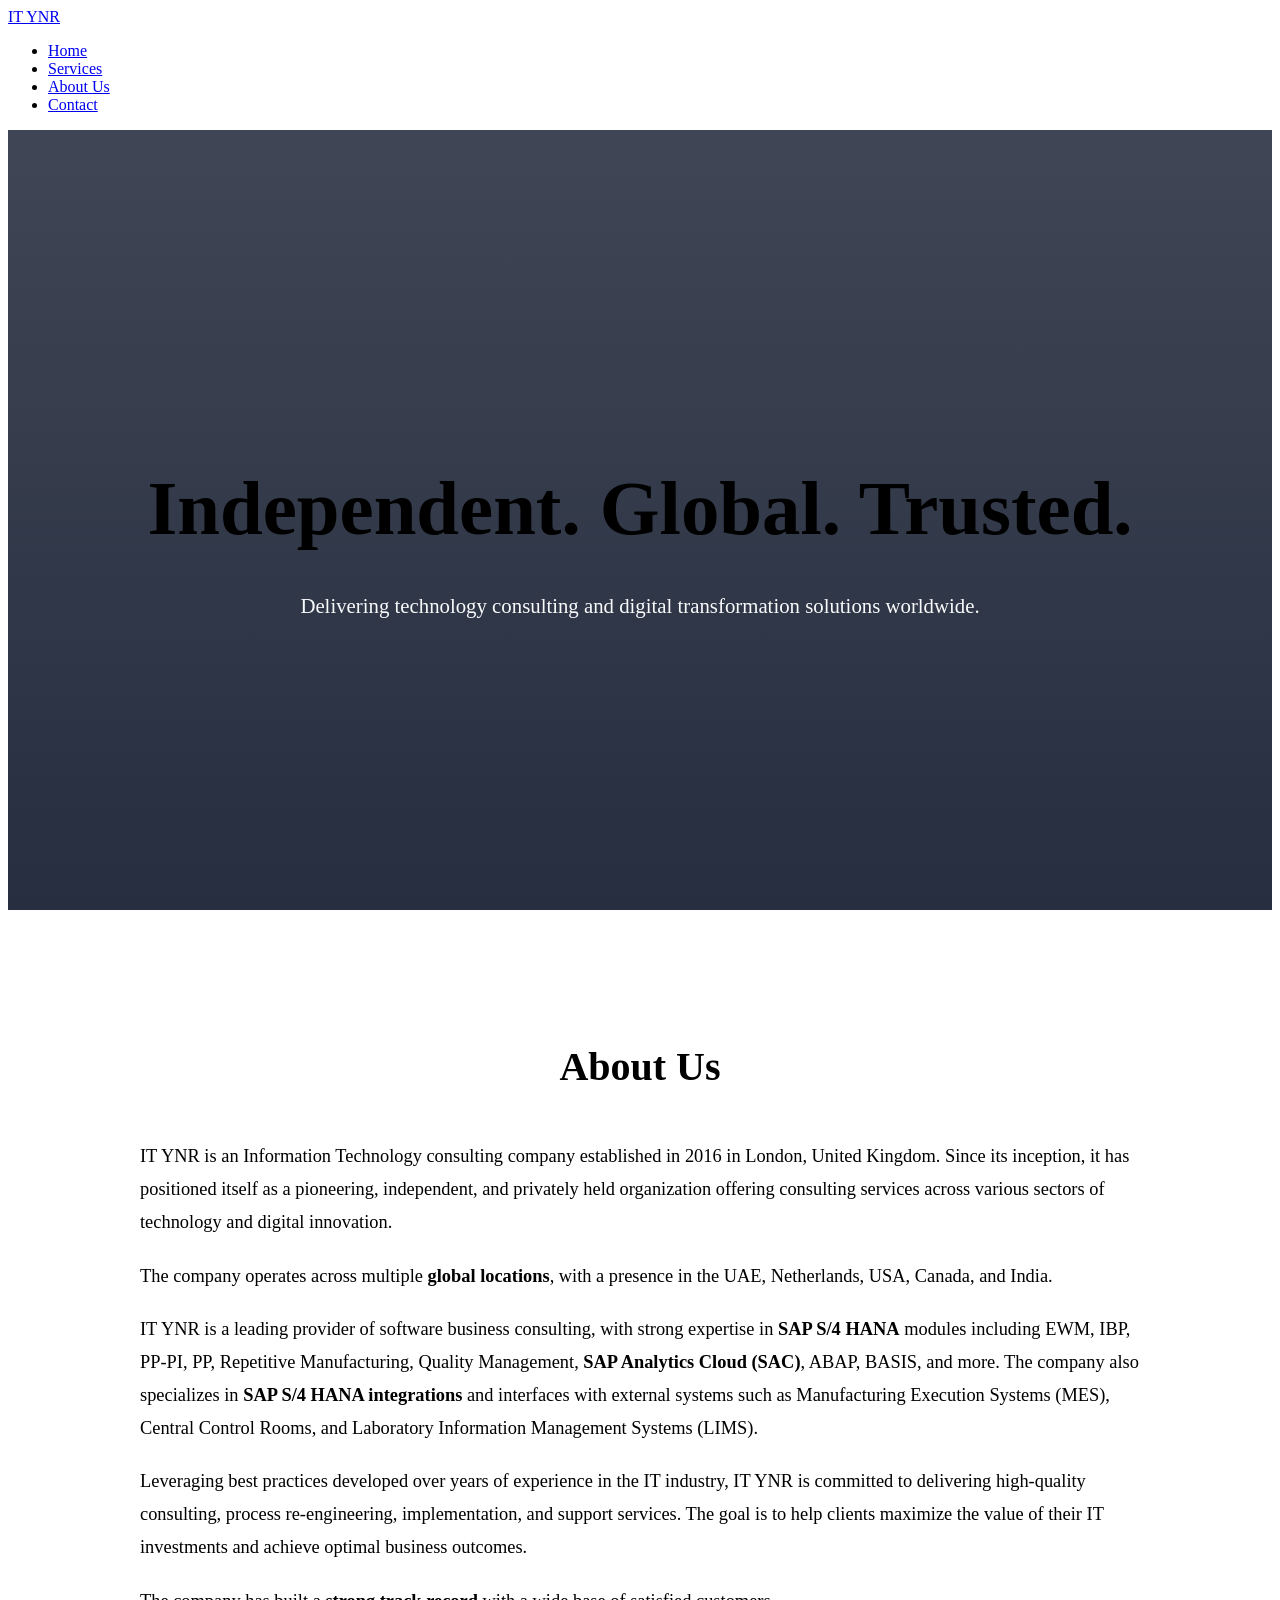
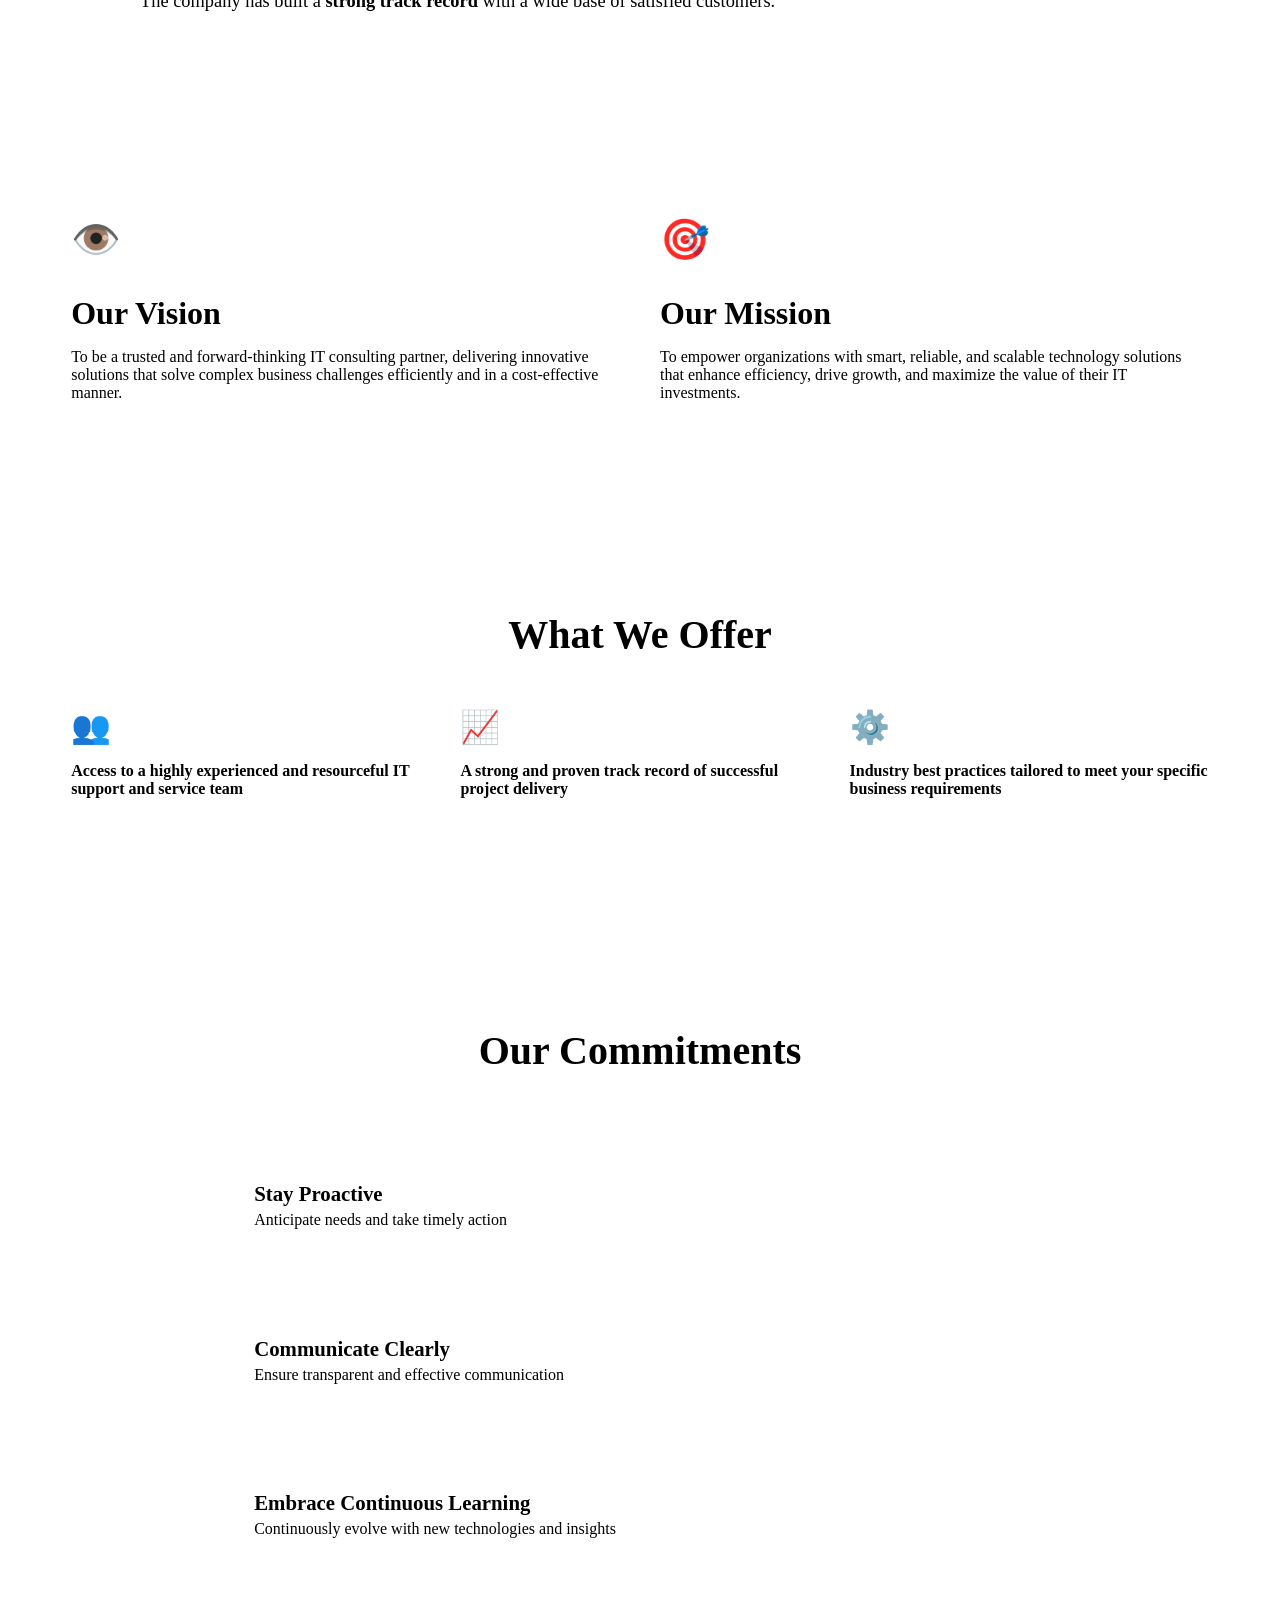
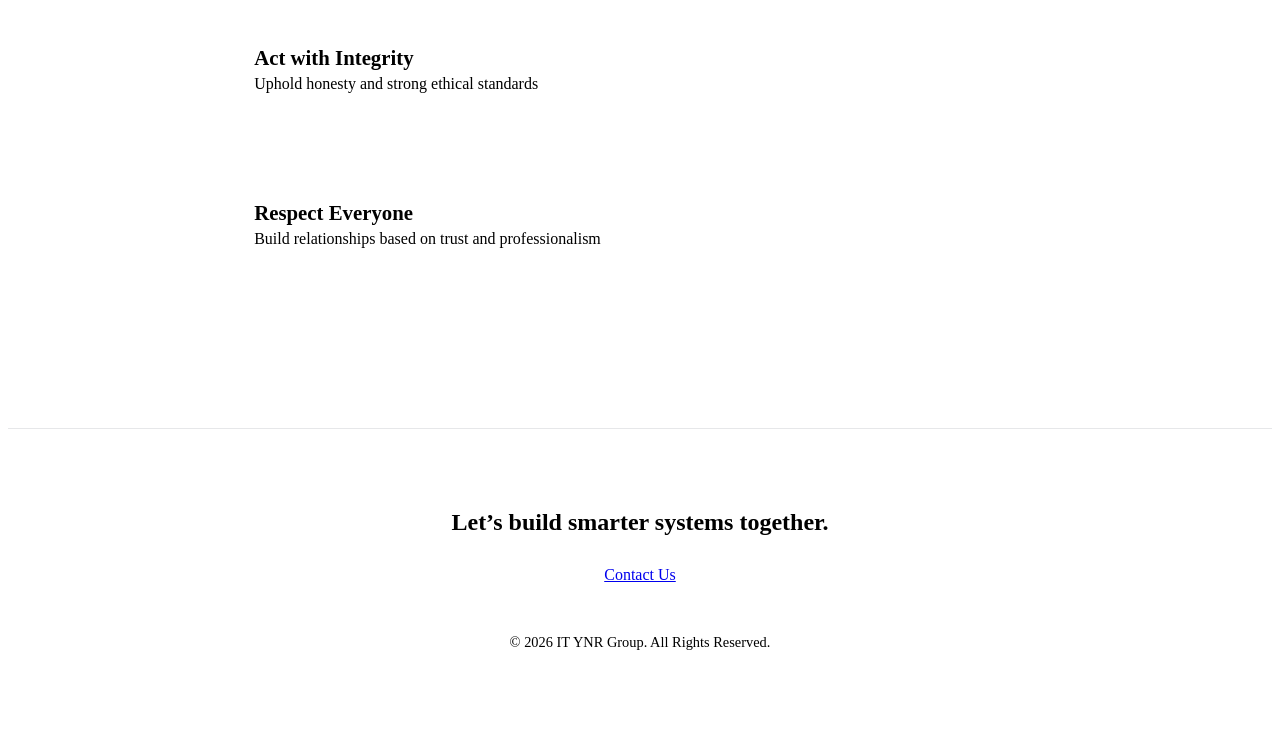
==== about.html @ ce22a2e9 "Add files via upload" ====
<!DOCTYPE html>
<html lang="en">
<head>
    <meta charset="UTF-8">
    <meta name="viewport" content="width=device-width, initial-scale=1.0">
    <title>About Us | IT YNR</title>
    <link rel="stylesheet" href="styles.css">
</head>
<body>

    <div class="ambient-bg">
        <div class="orb orb-1"></div>
        <div class="orb orb-2"></div>
    </div>

    <header class="main-nav">
        <div class="logo"><a href="index.html">IT YNR</a></div>
        <nav>
            <ul class="nav-links">
                <li><a href="index.html">Home</a></li>
                <li><a href="services.html">Services</a></li>
                <li><a href="about.html" class="active">About Us</a></li>
                <li><a href="contact.html">Contact</a></li>
            </ul>
        </nav>
    </header>

    <section class="hero" style="background: linear-gradient(rgba(15, 23, 42, 0.8), rgba(15, 23, 42, 0.9)), url('placeholder-hero.jpg') center/cover; min-height: 60vh; display: flex; flex-direction: column; justify-content: center; align-items: center; text-align: center; padding: 120px 5%;">
        <h1 class="reveal text-gradient" style="font-size: clamp(3rem, 6vw, 5rem); font-weight: 800; margin-bottom: 20px;">
            Independent. Global. Trusted.
        </h1>
        <p class="reveal" style="font-size: 1.3rem; color: #F8FAFC; max-width: 800px;">
            Delivering technology consulting and digital transformation solutions worldwide.
        </p>
    </section>

    <section style="padding: 100px 5%; max-width: 1000px; margin: 0 auto;">
        <div class="reveal" style="text-align: center; margin-bottom: 50px;">
            <h2 style="font-size: 2.5rem; color: var(--navy);">About Us</h2>
        </div>
        
        <div class="glass-card reveal" style="font-size: 1.15rem; color: var(--text-muted); line-height: 1.8;">
            <p style="margin-bottom: 20px;">IT YNR is an Information Technology consulting company established in 2016 in London, United Kingdom. Since its inception, it has positioned itself as a pioneering, independent, and privately held organization offering consulting services across various sectors of technology and digital innovation.</p>
            
            <p style="margin-bottom: 20px;">The company operates across multiple <strong style="color: var(--blue);">global locations</strong>, with a presence in the UAE, Netherlands, USA, Canada, and India.</p>
            
            <p style="margin-bottom: 20px;">IT YNR is a leading provider of software business consulting, with strong expertise in <strong style="color: var(--navy);">SAP S/4 HANA</strong> modules including EWM, IBP, PP-PI, PP, Repetitive Manufacturing, Quality Management, <strong style="color: var(--navy);">SAP Analytics Cloud (SAC)</strong>, ABAP, BASIS, and more. The company also specializes in <strong style="color: var(--navy);">SAP S/4 HANA integrations</strong> and interfaces with external systems such as Manufacturing Execution Systems (MES), Central Control Rooms, and Laboratory Information Management Systems (LIMS).</p>
            
            <p style="margin-bottom: 20px;">Leveraging best practices developed over years of experience in the IT industry, IT YNR is committed to delivering high-quality consulting, process re-engineering, implementation, and support services. The goal is to help clients maximize the value of their IT investments and achieve optimal business outcomes.</p>
            
            <p>The company has built a <strong style="color: var(--blue);">strong track record</strong> with a wide base of satisfied customers.</p>
        </div>
    </section>

    <section style="padding: 80px 5%; max-width: 1200px; margin: 0 auto;">
        <div style="display: grid; grid-template-columns: repeat(auto-fit, minmax(350px, 1fr)); gap: 40px;">
            
            <div class="glass-card reveal">
                <span style="font-size: 2.5rem; margin-bottom: 20px; display: block;">👁️</span>
                <h3 class="text-gradient" style="font-size: 2rem; margin-bottom: 15px;">Our Vision</h3>
                <p style="color: var(--text-muted);">To be a trusted and forward-thinking IT consulting partner, delivering innovative solutions that solve complex business challenges efficiently and in a cost-effective manner.</p>
            </div>

            <div class="glass-card reveal" style="transition-delay: 0.2s;">
                <span style="font-size: 2.5rem; margin-bottom: 20px; display: block;">🎯</span>
                <h3 class="text-gradient" style="font-size: 2rem; margin-bottom: 15px;">Our Mission</h3>
                <p style="color: var(--text-muted);">To empower organizations with smart, reliable, and scalable technology solutions that enhance efficiency, drive growth, and maximize the value of their IT investments.</p>
            </div>

        </div>
    </section>

    <section style="padding: 80px 5%; max-width: 1400px; margin: 0 auto;">
        <div class="reveal" style="text-align: center; margin-bottom: 50px;">
            <h2 style="font-size: 2.5rem; color: var(--navy);">What We Offer</h2>
        </div>
        
        <div style="display: grid; grid-template-columns: repeat(auto-fit, minmax(300px, 1fr)); gap: 30px;">
            <div class="glass-card reveal">
                <span style="font-size: 2rem; margin-bottom: 15px; display: block;">👥</span>
                <p style="color: var(--text-main); font-weight: 600;">Access to a highly experienced and resourceful IT support and service team</p>
            </div>
            
            <div class="glass-card reveal" style="transition-delay: 0.1s;">
                <span style="font-size: 2rem; margin-bottom: 15px; display: block;">📈</span>
                <p style="color: var(--text-main); font-weight: 600;">A strong and proven track record of successful project delivery</p>
            </div>
            
            <div class="glass-card reveal" style="transition-delay: 0.2s;">
                <span style="font-size: 2rem; margin-bottom: 15px; display: block;">⚙️</span>
                <p style="color: var(--text-main); font-weight: 600;">Industry best practices tailored to meet your specific business requirements</p>
            </div>
        </div>
    </section>

    <section style="padding: 100px 5%; max-width: 1000px; margin: 0 auto;">
        <div class="reveal" style="text-align: center; margin-bottom: 50px;">
            <h2 style="font-size: 2.5rem; color: var(--navy);">Our Commitments</h2>
        </div>
        
        <div style="display: flex; flex-direction: column; gap: 20px;">
            
            <div class="glass-card reveal" style="display: flex; gap: 25px; align-items: center; padding: 30px;">
                <div style="background: var(--gradient-brand); color: white; padding: 12px 20px; border-radius: 12px; font-weight: 800; font-size: 1.2rem;">01</div>
                <div>
                    <h4 style="color: var(--navy); font-size: 1.3rem; margin-bottom: 5px;">Stay Proactive</h4>
                    <p style="color: var(--text-muted); margin: 0;">Anticipate needs and take timely action</p>
                </div>
            </div>

            <div class="glass-card reveal" style="display: flex; gap: 25px; align-items: center; padding: 30px;">
                <div style="background: var(--gradient-brand); color: white; padding: 12px 20px; border-radius: 12px; font-weight: 800; font-size: 1.2rem;">02</div>
                <div>
                    <h4 style="color: var(--navy); font-size: 1.3rem; margin-bottom: 5px;">Communicate Clearly</h4>
                    <p style="color: var(--text-muted); margin: 0;">Ensure transparent and effective communication</p>
                </div>
            </div>

            <div class="glass-card reveal" style="display: flex; gap: 25px; align-items: center; padding: 30px;">
                <div style="background: var(--gradient-brand); color: white; padding: 12px 20px; border-radius: 12px; font-weight: 800; font-size: 1.2rem;">03</div>
                <div>
                    <h4 style="color: var(--navy); font-size: 1.3rem; margin-bottom: 5px;">Embrace Continuous Learning</h4>
                    <p style="color: var(--text-muted); margin: 0;">Continuously evolve with new technologies and insights</p>
                </div>
            </div>

            <div class="glass-card reveal" style="display: flex; gap: 25px; align-items: center; padding: 30px;">
                <div style="background: var(--gradient-brand); color: white; padding: 12px 20px; border-radius: 12px; font-weight: 800; font-size: 1.2rem;">04</div>
                <div>
                    <h4 style="color: var(--navy); font-size: 1.3rem; margin-bottom: 5px;">Act with Integrity</h4>
                    <p style="color: var(--text-muted); margin: 0;">Uphold honesty and strong ethical standards</p>
                </div>
            </div>

            <div class="glass-card reveal" style="display: flex; gap: 25px; align-items: center; padding: 30px;">
                <div style="background: var(--gradient-brand); color: white; padding: 12px 20px; border-radius: 12px; font-weight: 800; font-size: 1.2rem;">05</div>
                <div>
                    <h4 style="color: var(--navy); font-size: 1.3rem; margin-bottom: 5px;">Respect Everyone</h4>
                    <p style="color: var(--text-muted); margin: 0;">Build relationships based on trust and professionalism</p>
                </div>
            </div>

        </div>
    </section>

    <footer style="text-align: center; padding: 60px 20px; margin-top: 50px; border-top: 1px solid rgba(15, 23, 42, 0.1);">
        <h2 style="color: var(--navy); margin-bottom: 30px;">Let’s build smarter systems together.</h2>
        <a href="contact.html" class="btn-premium">Contact Us</a>
        <p style="color: var(--text-muted); font-size: 0.9rem; margin-top: 50px;">&copy; 2026 IT YNR Group. All Rights Reserved.</p>
    </footer>

    <script src="script.js"></script>

</body>
</html>
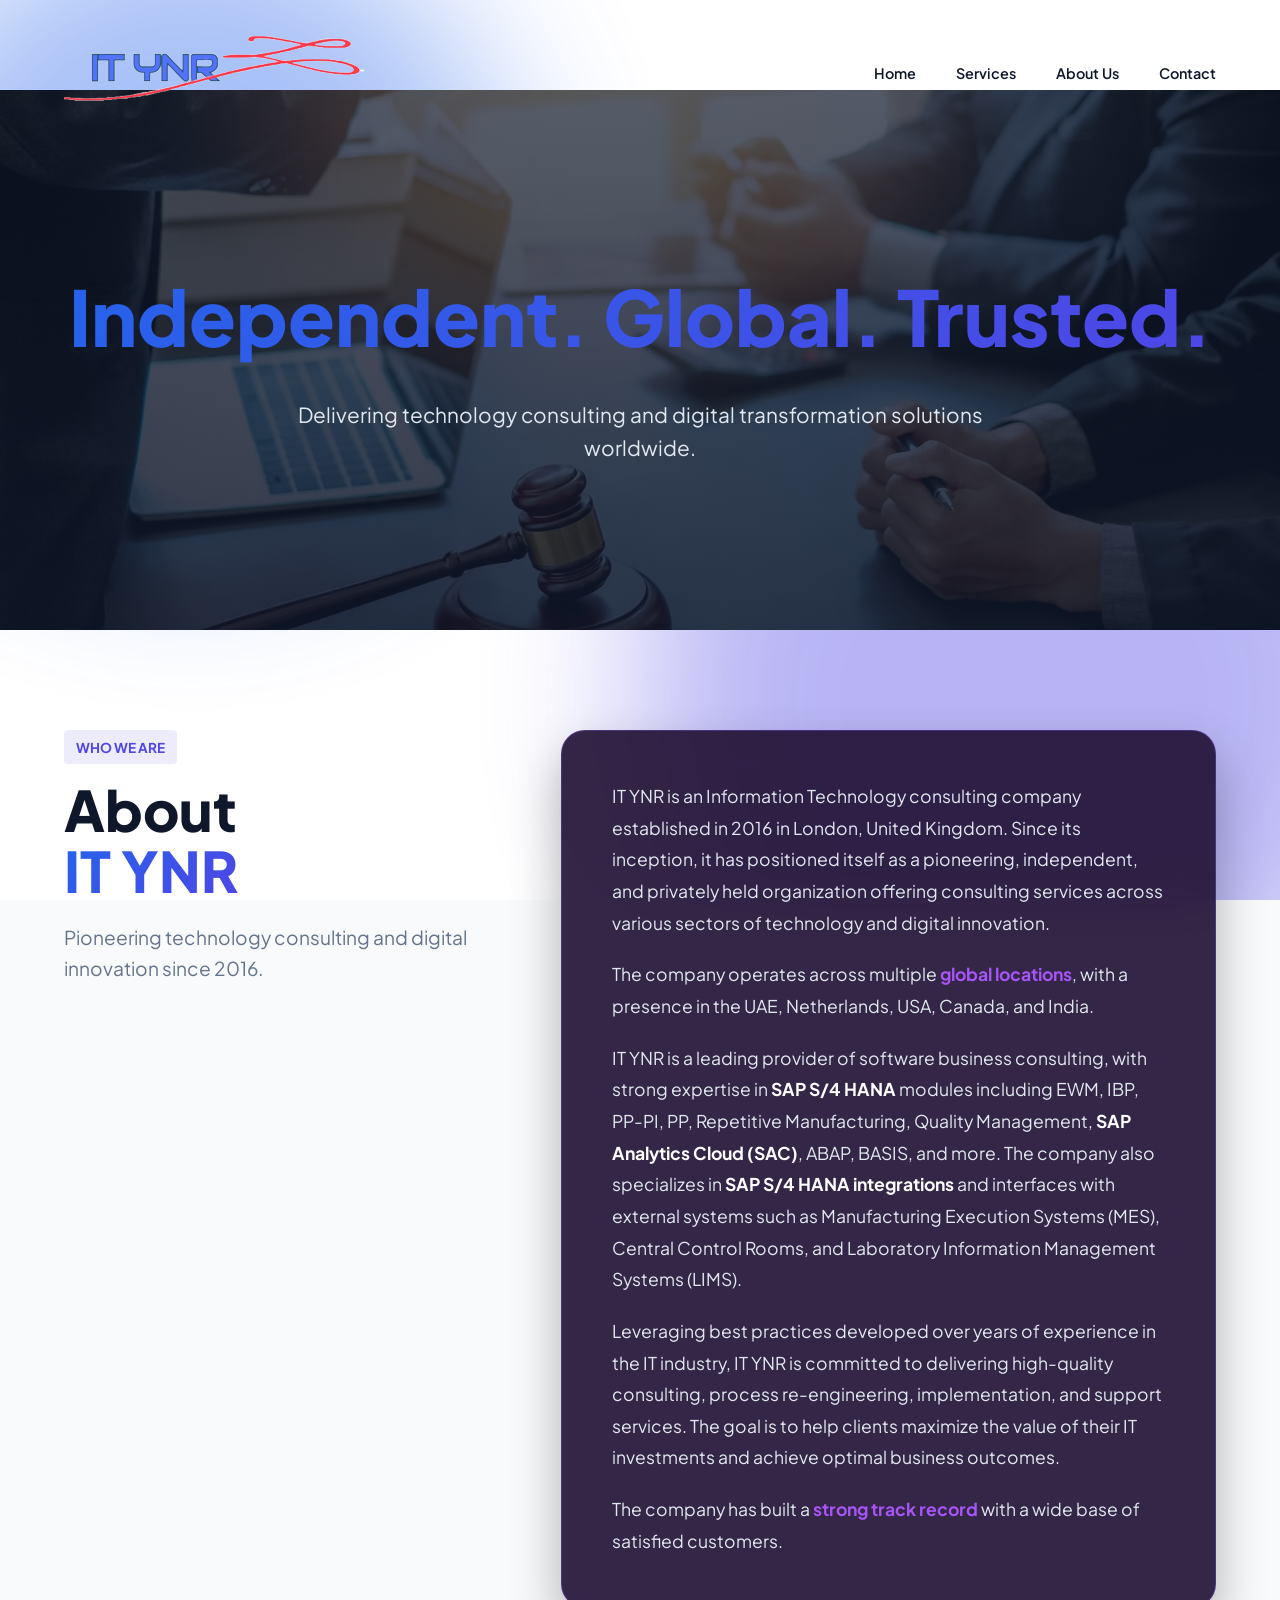
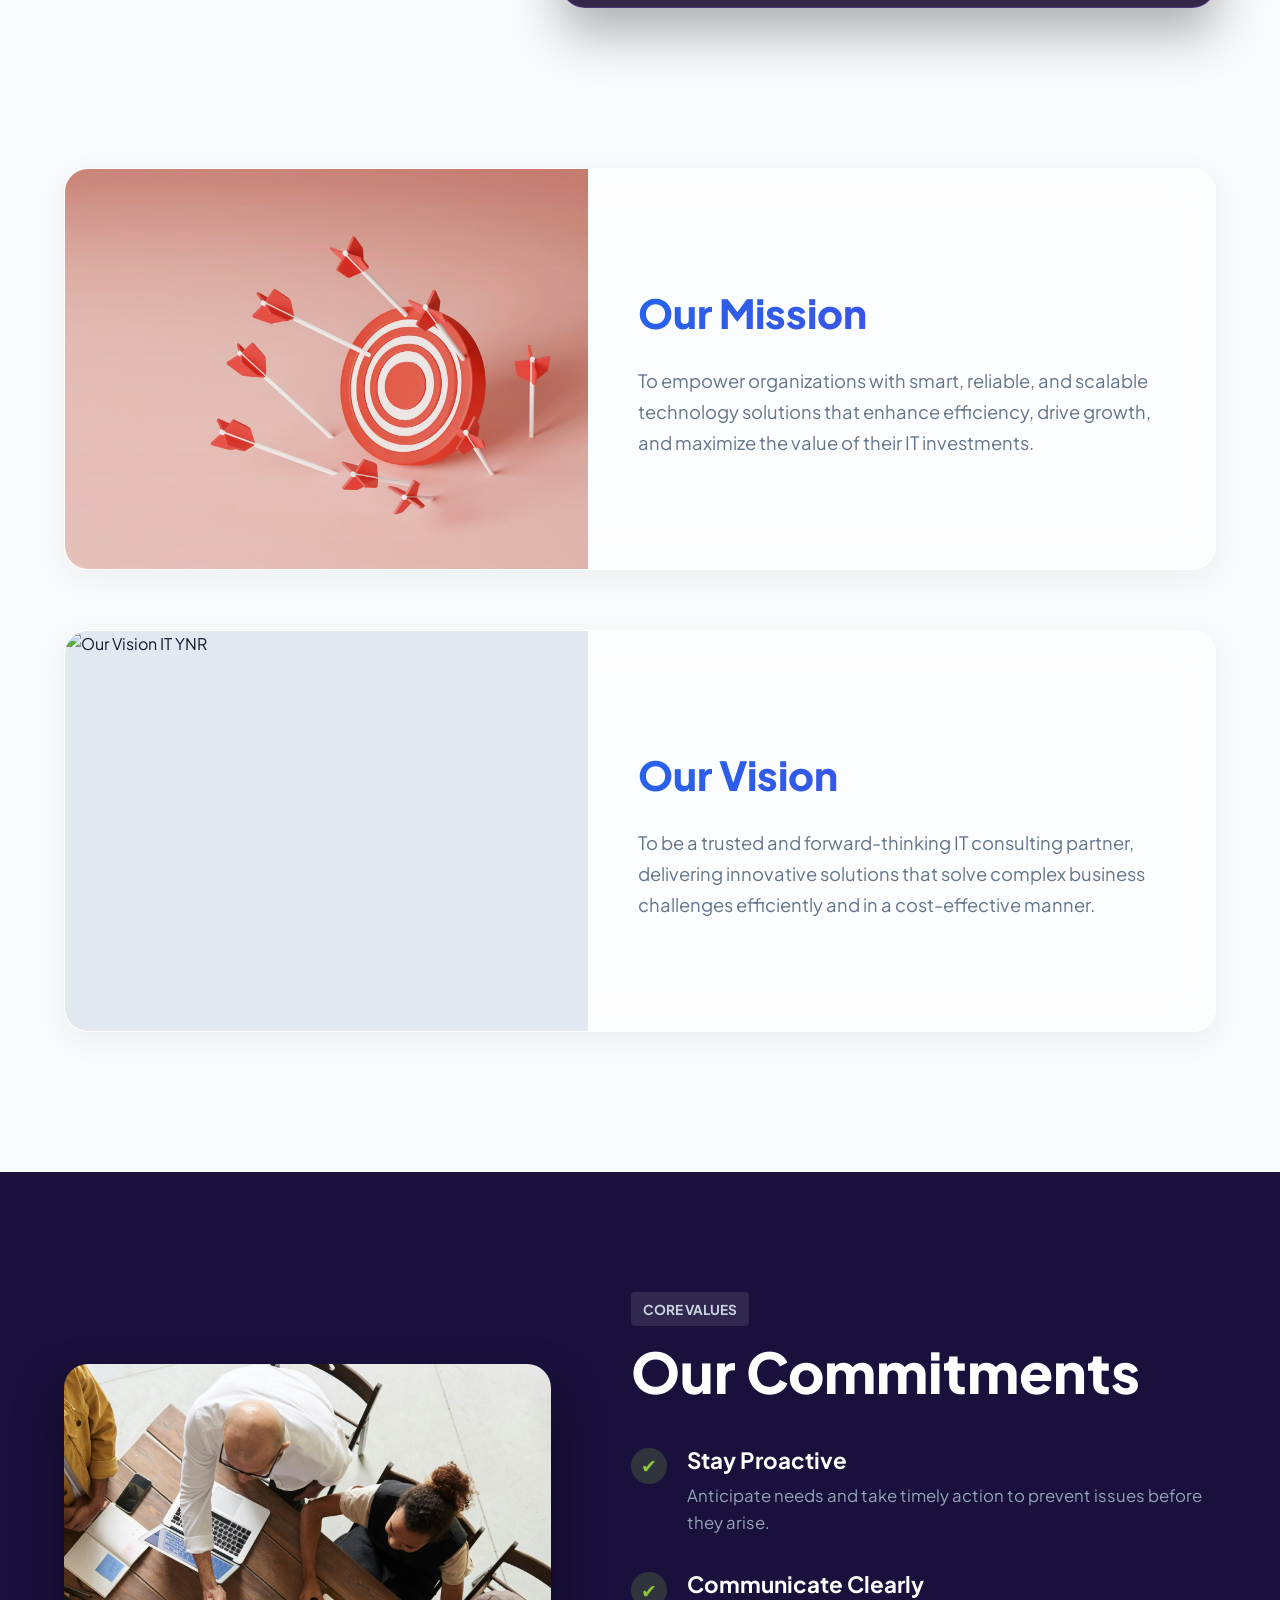
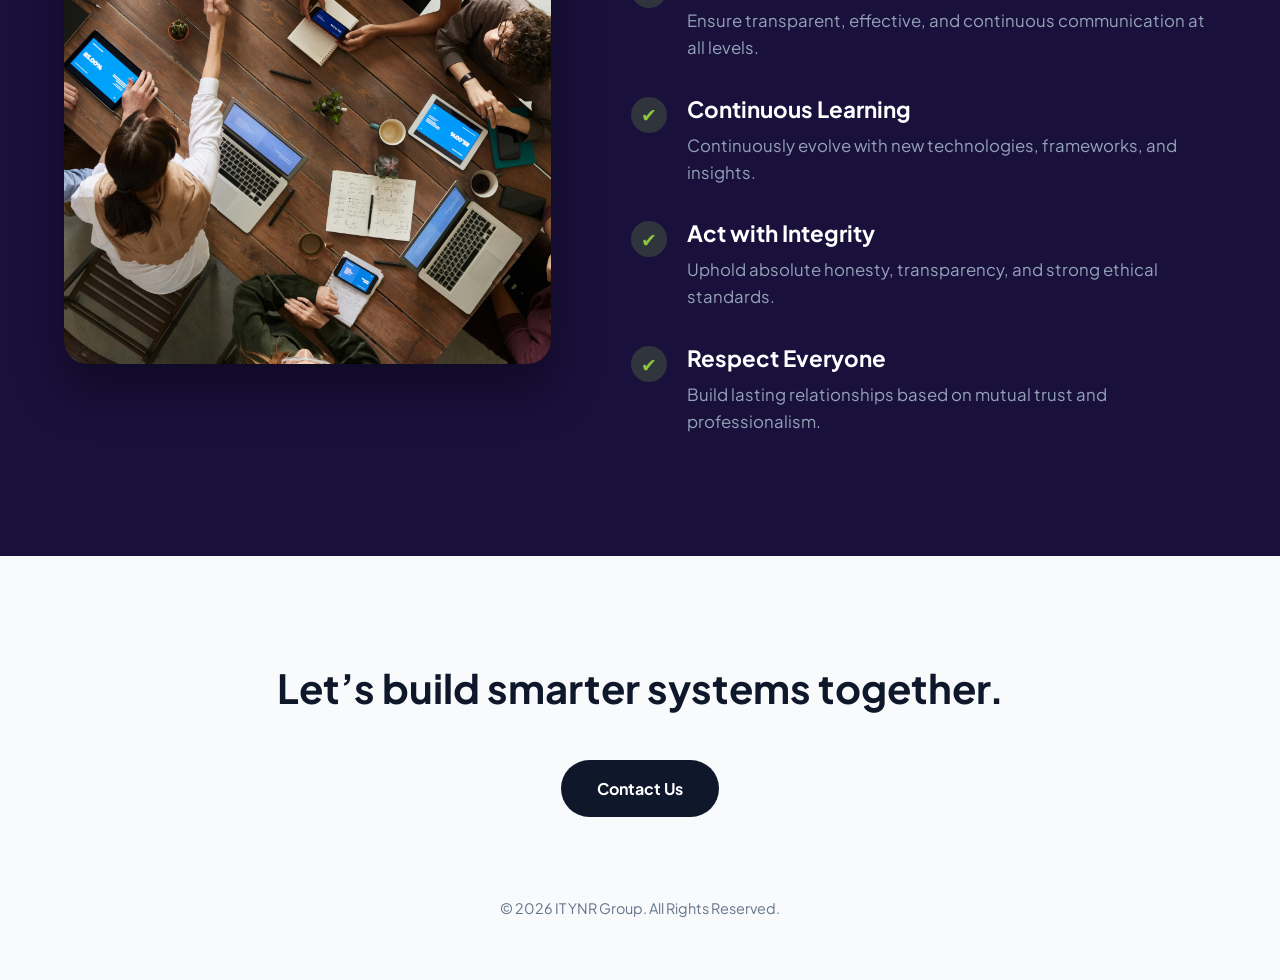
==== commit 384d096f: "Add files via upload" ====
--- a/about.html
+++ b/about.html
@@ -14,7 +14,11 @@
     </div>
 
     <header class="main-nav">
-        <div class="logo"><a href="index.html">IT YNR</a></div>
+        <div class="logo">
+            <a href="index.html">
+                <img src="ITYNRlogo.png" alt="IT YNR" style="width: 300px; max-width: 100%; height: auto;">
+            </a>
+        </div>
         <nav>
             <ul class="nav-links">
                 <li><a href="index.html">Home</a></li>
@@ -25,131 +29,145 @@
         </nav>
     </header>
 
-    <section class="hero" style="background: linear-gradient(rgba(15, 23, 42, 0.8), rgba(15, 23, 42, 0.9)), url('placeholder-hero.jpg') center/cover; min-height: 60vh; display: flex; flex-direction: column; justify-content: center; align-items: center; text-align: center; padding: 120px 5%;">
+<section class="hero" style="position: relative; background: linear-gradient(rgba(15, 23, 42, 0.7), rgba(15, 23, 42, 0.85)), url('aboutus.jpeg') center/cover no-repeat; min-height: 60vh; display: flex; flex-direction: column; justify-content: center; align-items: center; text-align: center; padding: 120px 5%; margin-top: 90px;">
+        
         <h1 class="reveal text-gradient" style="font-size: clamp(3rem, 6vw, 5rem); font-weight: 800; margin-bottom: 20px;">
             Independent. Global. Trusted.
         </h1>
-        <p class="reveal" style="font-size: 1.3rem; color: #F8FAFC; max-width: 800px;">
+        
+        <p class="reveal" style="font-size: 1.3rem; color: #e2e8f0; max-width: 800px;">
             Delivering technology consulting and digital transformation solutions worldwide.
         </p>
     </section>
 
-    <section style="padding: 100px 5%; max-width: 1000px; margin: 0 auto;">
-        <div class="reveal" style="text-align: center; margin-bottom: 50px;">
-            <h2 style="font-size: 2.5rem; color: var(--navy);">About Us</h2>
+    <section class="about-split" style="padding: 100px 5%; max-width: 1400px; margin: 0 auto; display: grid; grid-template-columns: 1fr 1.5fr; gap: 60px; align-items: start;">
+        
+        <div class="reveal" style="position: sticky; top: 120px;">
+            <div style="display: inline-block; background-color: rgba(79, 70, 229, 0.1); border-radius: 4px; padding: 4px 12px; margin-bottom: 15px;">
+                <span style="color: var(--purple); font-weight: 700; font-size: 0.85rem; text-transform: uppercase;">Who We Are</span>
+            </div>
+            <h2 style="font-size: 3.5rem; font-weight: 800; color: var(--navy); line-height: 1.1; margin-bottom: 20px;">
+                About <br><span class="text-gradient">IT YNR</span>
+            </h2>
+            <p style="font-size: 1.2rem; color: var(--text-muted);">Pioneering technology consulting and digital innovation since 2016.</p>
         </div>
-        
-        <div class="glass-card reveal" style="font-size: 1.15rem; color: var(--text-muted); line-height: 1.8;">
-            <p style="margin-bottom: 20px;">IT YNR is an Information Technology consulting company established in 2016 in London, United Kingdom. Since its inception, it has positioned itself as a pioneering, independent, and privately held organization offering consulting services across various sectors of technology and digital innovation.</p>
+
+        <div class="glass-card reveal" style="font-size: 1.1rem; line-height: 1.8; padding: 50px; background: rgba(30, 15, 50, 0.9); border: 1px solid rgba(139, 92, 246, 0.3); box-shadow: 0 25px 50px rgba(0,0,0,0.3);">
+            <p style="margin-bottom: 20px; color: #e2e8f0;">IT YNR is an Information Technology consulting company established in 2016 in London, United Kingdom. Since its inception, it has positioned itself as a pioneering, independent, and privately held organization offering consulting services across various sectors of technology and digital innovation.</p>
             
-            <p style="margin-bottom: 20px;">The company operates across multiple <strong style="color: var(--blue);">global locations</strong>, with a presence in the UAE, Netherlands, USA, Canada, and India.</p>
+            <p style="margin-bottom: 20px; color: #e2e8f0;">The company operates across multiple <strong style="color: #a855f7;">global locations</strong>, with a presence in the UAE, Netherlands, USA, Canada, and India.</p>
             
-            <p style="margin-bottom: 20px;">IT YNR is a leading provider of software business consulting, with strong expertise in <strong style="color: var(--navy);">SAP S/4 HANA</strong> modules including EWM, IBP, PP-PI, PP, Repetitive Manufacturing, Quality Management, <strong style="color: var(--navy);">SAP Analytics Cloud (SAC)</strong>, ABAP, BASIS, and more. The company also specializes in <strong style="color: var(--navy);">SAP S/4 HANA integrations</strong> and interfaces with external systems such as Manufacturing Execution Systems (MES), Central Control Rooms, and Laboratory Information Management Systems (LIMS).</p>
+            <p style="margin-bottom: 20px; color: #e2e8f0;">IT YNR is a leading provider of software business consulting, with strong expertise in <strong style="color: #ffffff;">SAP S/4 HANA</strong> modules including EWM, IBP, PP-PI, PP, Repetitive Manufacturing, Quality Management, <strong style="color: #ffffff;">SAP Analytics Cloud (SAC)</strong>, ABAP, BASIS, and more. The company also specializes in <strong style="color: #ffffff;">SAP S/4 HANA integrations</strong> and interfaces with external systems such as Manufacturing Execution Systems (MES), Central Control Rooms, and Laboratory Information Management Systems (LIMS).</p>
             
-            <p style="margin-bottom: 20px;">Leveraging best practices developed over years of experience in the IT industry, IT YNR is committed to delivering high-quality consulting, process re-engineering, implementation, and support services. The goal is to help clients maximize the value of their IT investments and achieve optimal business outcomes.</p>
+            <p style="margin-bottom: 20px; color: #e2e8f0;">Leveraging best practices developed over years of experience in the IT industry, IT YNR is committed to delivering high-quality consulting, process re-engineering, implementation, and support services. The goal is to help clients maximize the value of their IT investments and achieve optimal business outcomes.</p>
             
-            <p>The company has built a <strong style="color: var(--blue);">strong track record</strong> with a wide base of satisfied customers.</p>
+            <p style="color: #e2e8f0;">The company has built a <strong style="color: #a855f7;">strong track record</strong> with a wide base of satisfied customers.</p>
         </div>
     </section>
 
-    <section style="padding: 80px 5%; max-width: 1200px; margin: 0 auto;">
-        <div style="display: grid; grid-template-columns: repeat(auto-fit, minmax(350px, 1fr)); gap: 40px;">
-            
-            <div class="glass-card reveal">
-                <span style="font-size: 2.5rem; margin-bottom: 20px; display: block;">👁️</span>
-                <h3 class="text-gradient" style="font-size: 2rem; margin-bottom: 15px;">Our Vision</h3>
-                <p style="color: var(--text-muted);">To be a trusted and forward-thinking IT consulting partner, delivering innovative solutions that solve complex business challenges efficiently and in a cost-effective manner.</p>
+<section style="padding: 60px 5%; max-width: 1300px; margin: 0 auto; display: flex; flex-direction: column; gap: 60px;">
+        
+        <div class="glass-card mv-card reveal" style="padding: 0; overflow: hidden; display: grid; grid-template-columns: 1fr 1.2fr; align-items: center;">
+            <div style="height: 100%; min-height: 400px; background-color: #e2e8f0;">
+                <img src="mission.jpeg" alt="Our Mission IT YNR" style="width: 100%; height: 100%; object-fit: cover;">
             </div>
+            <div style="padding: 60px 50px;">
+                <h3 class="text-gradient" style="font-size: 2.5rem; margin-bottom: 20px; font-weight: 800;">Our Mission</h3>
+                <p style="color: var(--text-muted); font-size: 1.15rem; line-height: 1.7;">To empower organizations with smart, reliable, and scalable technology solutions that enhance efficiency, drive growth, and maximize the value of their IT investments.</p>
+            </div>
+        </div>
 
-            <div class="glass-card reveal" style="transition-delay: 0.2s;">
-                <span style="font-size: 2.5rem; margin-bottom: 20px; display: block;">🎯</span>
-                <h3 class="text-gradient" style="font-size: 2rem; margin-bottom: 15px;">Our Mission</h3>
-                <p style="color: var(--text-muted);">To empower organizations with smart, reliable, and scalable technology solutions that enhance efficiency, drive growth, and maximize the value of their IT investments.</p>
+        <div class="glass-card mv-card reveal" style="padding: 0; overflow: hidden; display: grid; grid-template-columns: 1fr 1.2fr; align-items: center;">
+            <div style="height: 100%; min-height: 400px; background-color: #e2e8f0;">
+                <img src="vision.jpeg" alt="Our Vision IT YNR" style="width: 100%; height: 100%; object-fit: cover;">
             </div>
+            <div style="padding: 60px 50px;">
+                <h3 class="text-gradient" style="font-size: 2.5rem; margin-bottom: 20px; font-weight: 800;">Our Vision</h3>
+                <p style="color: var(--text-muted); font-size: 1.15rem; line-height: 1.7;">To be a trusted and forward-thinking IT consulting partner, delivering innovative solutions that solve complex business challenges efficiently and in a cost-effective manner.</p>
+            </div>
+        </div>
 
-        </div>
     </section>
 
-    <section style="padding: 80px 5%; max-width: 1400px; margin: 0 auto;">
-        <div class="reveal" style="text-align: center; margin-bottom: 50px;">
-            <h2 style="font-size: 2.5rem; color: var(--navy);">What We Offer</h2>
-        </div>
-        
-        <div style="display: grid; grid-template-columns: repeat(auto-fit, minmax(300px, 1fr)); gap: 30px;">
-            <div class="glass-card reveal">
-                <span style="font-size: 2rem; margin-bottom: 15px; display: block;">👥</span>
-                <p style="color: var(--text-main); font-weight: 600;">Access to a highly experienced and resourceful IT support and service team</p>
+    <section style="background-color: #1a103c; padding: 120px 0; width: 100%; clear: both; margin-top: 80px;">
+        <div class="commitments-grid" style="max-width: 1400px; margin: 0 auto; padding: 0 5%; display: grid; grid-template-columns: 1fr 1.2fr; gap: 80px; align-items: center;">
+            
+<div class="reveal" style="width: 100%; height: 600px; border-radius: 24px; overflow: hidden; box-shadow: 0 25px 50px rgba(0,0,0,0.4);">
+                <img src="commitment%20img.jpg" alt="Our Commitments" style="width: 100%; height: 100%; object-fit: cover;">
             </div>
             
-            <div class="glass-card reveal" style="transition-delay: 0.1s;">
-                <span style="font-size: 2rem; margin-bottom: 15px; display: block;">📈</span>
-                <p style="color: var(--text-main); font-weight: 600;">A strong and proven track record of successful project delivery</p>
-            </div>
-            
-            <div class="glass-card reveal" style="transition-delay: 0.2s;">
-                <span style="font-size: 2rem; margin-bottom: 15px; display: block;">⚙️</span>
-                <p style="color: var(--text-main); font-weight: 600;">Industry best practices tailored to meet your specific business requirements</p>
-            </div>
-        </div>
-    </section>
+            <div class="reveal">
+                <div style="display: inline-block; background-color: rgba(255, 255, 255, 0.1); border-radius: 4px; padding: 4px 12px; margin-bottom: 15px;">
+                    <span style="color: #cbd5e1; font-weight: 700; font-size: 0.85rem; text-transform: uppercase;">Core Values</span>
+                </div>
+                <h2 style="font-size: 3.5rem; font-weight: 800; color: #ffffff; margin-bottom: 40px; line-height: 1.1;">
+                    Our Commitments
+                </h2>
+                
+                <div style="display: flex; flex-direction: column; gap: 30px;">
+                    
+                    <div style="display: flex; gap: 20px; align-items: flex-start;">
+                        <div style="background: rgba(140, 198, 63, 0.2); border-radius: 50%; width: 36px; height: 36px; display: flex; align-items: center; justify-content: center; flex-shrink: 0; margin-top: 5px;">
+                            <span style="color: #8cc63f; font-size: 1.2rem;">✔</span>
+                        </div>
+                        <div>
+                            <h4 style="color: #ffffff; font-size: 1.4rem; margin-bottom: 5px;">Stay Proactive</h4>
+                            <p style="color: #94a3b8; font-size: 1.05rem; margin: 0;">Anticipate needs and take timely action to prevent issues before they arise.</p>
+                        </div>
+                    </div>
 
-    <section style="padding: 100px 5%; max-width: 1000px; margin: 0 auto;">
-        <div class="reveal" style="text-align: center; margin-bottom: 50px;">
-            <h2 style="font-size: 2.5rem; color: var(--navy);">Our Commitments</h2>
-        </div>
-        
-        <div style="display: flex; flex-direction: column; gap: 20px;">
-            
-            <div class="glass-card reveal" style="display: flex; gap: 25px; align-items: center; padding: 30px;">
-                <div style="background: var(--gradient-brand); color: white; padding: 12px 20px; border-radius: 12px; font-weight: 800; font-size: 1.2rem;">01</div>
-                <div>
-                    <h4 style="color: var(--navy); font-size: 1.3rem; margin-bottom: 5px;">Stay Proactive</h4>
-                    <p style="color: var(--text-muted); margin: 0;">Anticipate needs and take timely action</p>
-                </div>
-            </div>
+                    <div style="display: flex; gap: 20px; align-items: flex-start;">
+                        <div style="background: rgba(140, 198, 63, 0.2); border-radius: 50%; width: 36px; height: 36px; display: flex; align-items: center; justify-content: center; flex-shrink: 0; margin-top: 5px;">
+                            <span style="color: #8cc63f; font-size: 1.2rem;">✔</span>
+                        </div>
+                        <div>
+                            <h4 style="color: #ffffff; font-size: 1.4rem; margin-bottom: 5px;">Communicate Clearly</h4>
+                            <p style="color: #94a3b8; font-size: 1.05rem; margin: 0;">Ensure transparent, effective, and continuous communication at all levels.</p>
+                        </div>
+                    </div>
 
-            <div class="glass-card reveal" style="display: flex; gap: 25px; align-items: center; padding: 30px;">
-                <div style="background: var(--gradient-brand); color: white; padding: 12px 20px; border-radius: 12px; font-weight: 800; font-size: 1.2rem;">02</div>
-                <div>
-                    <h4 style="color: var(--navy); font-size: 1.3rem; margin-bottom: 5px;">Communicate Clearly</h4>
-                    <p style="color: var(--text-muted); margin: 0;">Ensure transparent and effective communication</p>
-                </div>
-            </div>
+                    <div style="display: flex; gap: 20px; align-items: flex-start;">
+                        <div style="background: rgba(140, 198, 63, 0.2); border-radius: 50%; width: 36px; height: 36px; display: flex; align-items: center; justify-content: center; flex-shrink: 0; margin-top: 5px;">
+                            <span style="color: #8cc63f; font-size: 1.2rem;">✔</span>
+                        </div>
+                        <div>
+                            <h4 style="color: #ffffff; font-size: 1.4rem; margin-bottom: 5px;">Continuous Learning</h4>
+                            <p style="color: #94a3b8; font-size: 1.05rem; margin: 0;">Continuously evolve with new technologies, frameworks, and insights.</p>
+                        </div>
+                    </div>
 
-            <div class="glass-card reveal" style="display: flex; gap: 25px; align-items: center; padding: 30px;">
-                <div style="background: var(--gradient-brand); color: white; padding: 12px 20px; border-radius: 12px; font-weight: 800; font-size: 1.2rem;">03</div>
-                <div>
-                    <h4 style="color: var(--navy); font-size: 1.3rem; margin-bottom: 5px;">Embrace Continuous Learning</h4>
-                    <p style="color: var(--text-muted); margin: 0;">Continuously evolve with new technologies and insights</p>
-                </div>
-            </div>
+                    <div style="display: flex; gap: 20px; align-items: flex-start;">
+                        <div style="background: rgba(140, 198, 63, 0.2); border-radius: 50%; width: 36px; height: 36px; display: flex; align-items: center; justify-content: center; flex-shrink: 0; margin-top: 5px;">
+                            <span style="color: #8cc63f; font-size: 1.2rem;">✔</span>
+                        </div>
+                        <div>
+                            <h4 style="color: #ffffff; font-size: 1.4rem; margin-bottom: 5px;">Act with Integrity</h4>
+                            <p style="color: #94a3b8; font-size: 1.05rem; margin: 0;">Uphold absolute honesty, transparency, and strong ethical standards.</p>
+                        </div>
+                    </div>
 
-            <div class="glass-card reveal" style="display: flex; gap: 25px; align-items: center; padding: 30px;">
-                <div style="background: var(--gradient-brand); color: white; padding: 12px 20px; border-radius: 12px; font-weight: 800; font-size: 1.2rem;">04</div>
-                <div>
-                    <h4 style="color: var(--navy); font-size: 1.3rem; margin-bottom: 5px;">Act with Integrity</h4>
-                    <p style="color: var(--text-muted); margin: 0;">Uphold honesty and strong ethical standards</p>
-                </div>
-            </div>
+                    <div style="display: flex; gap: 20px; align-items: flex-start;">
+                        <div style="background: rgba(140, 198, 63, 0.2); border-radius: 50%; width: 36px; height: 36px; display: flex; align-items: center; justify-content: center; flex-shrink: 0; margin-top: 5px;">
+                            <span style="color: #8cc63f; font-size: 1.2rem;">✔</span>
+                        </div>
+                        <div>
+                            <h4 style="color: #ffffff; font-size: 1.4rem; margin-bottom: 5px;">Respect Everyone</h4>
+                            <p style="color: #94a3b8; font-size: 1.05rem; margin: 0;">Build lasting relationships based on mutual trust and professionalism.</p>
+                        </div>
+                    </div>
 
-            <div class="glass-card reveal" style="display: flex; gap: 25px; align-items: center; padding: 30px;">
-                <div style="background: var(--gradient-brand); color: white; padding: 12px 20px; border-radius: 12px; font-weight: 800; font-size: 1.2rem;">05</div>
-                <div>
-                    <h4 style="color: var(--navy); font-size: 1.3rem; margin-bottom: 5px;">Respect Everyone</h4>
-                    <p style="color: var(--text-muted); margin: 0;">Build relationships based on trust and professionalism</p>
                 </div>
             </div>
 
         </div>
     </section>
 
-    <footer style="text-align: center; padding: 60px 20px; margin-top: 50px; border-top: 1px solid rgba(15, 23, 42, 0.1);">
-        <h2 style="color: var(--navy); margin-bottom: 30px;">Let’s build smarter systems together.</h2>
+    <footer style="text-align: center; padding: 100px 20px 60px;">
+        <h2 style="color: var(--navy); font-size: 2.5rem; margin-bottom: 40px;">Let’s build smarter systems together.</h2>
         <a href="contact.html" class="btn-premium">Contact Us</a>
-        <p style="color: var(--text-muted); font-size: 0.9rem; margin-top: 50px;">&copy; 2026 IT YNR Group. All Rights Reserved.</p>
+        <p style="color: var(--text-muted); font-size: 0.9rem; margin-top: 80px;">&copy; 2026 IT YNR Group. All Rights Reserved.</p>
     </footer>
 
     <script src="script.js"></script>
-
 </body>
 </html>
--- a/styles.css
+++ b/styles.css
@@ -0,0 +1,304 @@
+/* ==========================================================================
+   ITYNR 2026 | Neo-SaaS Creative UI System
+   ========================================================================== */
+
+@import url('https://fonts.googleapis.com/css2?family=Plus+Jakarta+Sans:wght@300;400;600;700;800&display=swap');
+
+:root {
+    /* Color Palette */
+    --primary: #FFFFFF;
+    --navy: #0F172A;
+    --blue: #2563EB;
+    --purple: #4F46E5;
+    --text-main: #0F172A;
+    --text-muted: #64748B;
+    
+    /* Gradients & Glass */
+    --gradient-brand: linear-gradient(135deg, var(--blue) 0%, var(--purple) 100%);
+    --glass-bg: rgba(255, 255, 255, 0.6);
+    --glass-border: rgba(255, 255, 255, 0.8);
+    --glass-shadow: 0 8px 32px 0 rgba(15, 23, 42, 0.05);
+    
+    /* Easing */
+    --ease-fluid: cubic-bezier(0.16, 1, 0.3, 1);
+    --ease-bounce: cubic-bezier(0.34, 1.56, 0.64, 1);
+}
+
+* { margin: 0; padding: 0; box-sizing: border-box; -webkit-font-smoothing: antialiased; }
+
+body {
+    font-family: 'Plus Jakarta Sans', sans-serif;
+    background-color: #F8FAFC; /* Off-white for depth */
+    color: var(--text-main);
+    overflow-x: hidden;
+    line-height: 1.6;
+}
+
+/* ==========================================================================
+   Ambient Backgrounds (Floating Orbs)
+   ========================================================================== */
+.ambient-bg {
+    position: fixed;
+    top: 0; left: 0; width: 100vw; height: 100vh;
+    z-index: -1;
+    overflow: hidden;
+    background: #FFFFFF;
+}
+
+.orb {
+    position: absolute;
+    border-radius: 50%;
+    filter: blur(80px);
+    opacity: 0.4;
+    animation: float 20s infinite ease-in-out alternate;
+}
+
+.orb-1 { top: -10%; left: -10%; width: 50vw; height: 50vw; background: var(--blue); }
+.orb-2 { bottom: -20%; right: -10%; width: 60vw; height: 60vw; background: var(--purple); animation-delay: -5s; }
+
+@keyframes float {
+    0% { transform: translate(0, 0) scale(1); }
+    100% { transform: translate(10vw, 10vh) scale(1.2); }
+}
+
+/* ==========================================================================
+   Navigation
+   ========================================================================== */
+.main-nav {
+    position: fixed;
+    top: 0; width: 100%;
+    z-index: 1000;
+    padding: 30px 5%;
+    transition: all 0.5s var(--ease-fluid);
+    display: flex;
+    justify-content: space-between;
+    align-items: center;
+}
+
+.main-nav.scrolled {
+    padding: 15px 5%;
+    background: var(--glass-bg);
+    backdrop-filter: blur(20px);
+    border-bottom: 1px solid var(--glass-border);
+    box-shadow: var(--glass-shadow);
+}
+
+.logo a {
+    font-size: 1.5rem;
+    font-weight: 800;
+    letter-spacing: -1px;
+    color: var(--navy);
+    text-decoration: none;
+}
+
+.nav-links { display: flex; gap: 40px; list-style: none; }
+.nav-links a {
+    font-weight: 600;
+    font-size: 0.9rem;
+    color: var(--text-main);
+    text-decoration: none;
+    position: relative;
+    padding-bottom: 4px;
+}
+
+/* Smooth Underline Hover */
+.nav-links a::after {
+    content: '';
+    position: absolute;
+    bottom: 0; left: 0; width: 0; height: 2px;
+    background: var(--gradient-brand);
+    transition: width 0.4s var(--ease-fluid);
+}
+.nav-links a:hover::after { width: 100%; }
+
+/* ==========================================================================
+   Typography & Buttons
+   ========================================================================== */
+.text-gradient {
+    background: var(--gradient-brand);
+    -webkit-background-clip: text;
+    background-clip: text;
+    -webkit-text-fill-color: transparent;
+}
+
+.btn-premium {
+    padding: 16px 36px;
+    border-radius: 100px;
+    background: var(--navy);
+    color: var(--primary);
+    font-weight: 700;
+    text-decoration: none;
+    display: inline-flex;
+    align-items: center;
+    justify-content: center;
+    position: relative;
+    overflow: hidden;
+    transition: transform 0.3s var(--ease-bounce), box-shadow 0.3s;
+    border: none;
+    cursor: pointer;
+}
+
+.btn-premium::before {
+    content: '';
+    position: absolute;
+    top: 0; left: -100%; width: 100%; height: 100%;
+    background: linear-gradient(90deg, transparent, rgba(255,255,255,0.2), transparent);
+    transition: left 0.6s var(--ease-fluid);
+}
+
+.btn-premium:hover {
+    transform: translateY(-3px) scale(1.02);
+    box-shadow: 0 15px 30px rgba(15, 23, 42, 0.2);
+}
+.btn-premium:hover::before { left: 100%; }
+
+/* ==========================================================================
+   Glassmorphism Cards (Global)
+   ========================================================================== */
+.glass-card {
+    background: var(--glass-bg);
+    backdrop-filter: blur(24px);
+    border: 1px solid var(--glass-border);
+    border-radius: 24px;
+    padding: 40px;
+    box-shadow: var(--glass-shadow);
+    transition: all 0.5s var(--ease-fluid);
+    transform-style: preserve-3d;
+    perspective: 1000px;
+}
+
+/* ==========================================================================
+   Orbital / Circular Layout System (Home & Services)
+   ========================================================================== */
+.orbital-wrapper {
+    position: relative;
+    width: 100%;
+    height: 80vh;
+    display: flex;
+    align-items: center;
+    justify-content: center;
+}
+
+.orbital-center {
+    position: absolute;
+    width: 300px;
+    text-align: center;
+    z-index: 10;
+}
+
+.orbital-path {
+    position: absolute;
+    width: 60vw; height: 60vw;
+    border: 1px dashed rgba(15, 23, 42, 0.1);
+    border-radius: 50%;
+    pointer-events: none;
+}
+
+.orbit-card {
+    position: absolute;
+    top: 50%; left: 50%;
+    width: 280px;
+    margin: -100px 0 0 -140px; /* Centering offset */
+    background: rgba(255, 255, 255, 0.8);
+    backdrop-filter: blur(15px);
+    border: 1px solid rgba(255, 255, 255, 0.9);
+    border-radius: 20px;
+    padding: 24px;
+    box-shadow: 0 20px 40px rgba(0,0,0,0.05);
+    /* JS will handle transform: rotate(Xdeg) translateX(Ypx) rotate(-Xdeg) */
+    transition: filter 0.3s, transform 0.1s linear;
+    cursor: pointer;
+}
+
+.orbit-card:hover {
+    filter: brightness(1.05);
+    z-index: 100;
+}
+
+/* ==========================================================================
+   Services Page: Left Circular Menu + Right Content
+   ========================================================================== */
+.services-split {
+    display: grid;
+    grid-template-columns: 400px 1fr;
+    height: 100vh;
+    padding-top: 100px;
+}
+
+.circular-nav {
+    position: relative;
+    height: 100%;
+    /* Creates a curved mask on the left side */
+    display: flex;
+    align-items: center;
+}
+
+.circular-nav-item {
+    position: absolute;
+    right: 50px;
+    transition: all 0.5s var(--ease-fluid);
+    opacity: 0.5;
+    cursor: pointer;
+    font-weight: 600;
+    font-size: 1.1rem;
+}
+
+.circular-nav-item.active {
+    opacity: 1;
+    color: var(--blue);
+    font-size: 1.4rem;
+    transform: scale(1.1);
+}
+
+.content-panel {
+    padding: 100px 5vw;
+    overflow-y: auto;
+}
+
+/* Entry Transitions */
+.reveal {
+    opacity: 0;
+    transform: translateY(40px) scale(0.95);
+    transition: all 0.8s var(--ease-fluid);
+}
+.reveal.active {
+    opacity: 1;
+    transform: translateY(0) scale(1);
+}
+
+/* ==========================================================================
+   Tab Switch Popup (Special Feature)
+   ========================================================================== */
+.retention-modal {
+    position: fixed;
+    top: 0; left: 0; width: 100vw; height: 100vh;
+    background: rgba(15, 23, 42, 0.4);
+    backdrop-filter: blur(10px);
+    z-index: 9999;
+    display: flex;
+    align-items: center;
+    justify-content: center;
+    opacity: 0;
+    pointer-events: none;
+    transition: opacity 0.4s ease;
+}
+
+.retention-modal.show {
+    opacity: 1;
+    pointer-events: all;
+}
+
+.retention-content {
+    background: #FFFFFF;
+    padding: 50px;
+    border-radius: 24px;
+    text-align: center;
+    max-width: 450px;
+    transform: translateY(50px) scale(0.9);
+    transition: transform 0.5s var(--ease-bounce);
+    box-shadow: 0 25px 50px rgba(0,0,0,0.15);
+}
+
+.retention-modal.show .retention-content {
+    transform: translateY(0) scale(1);
+}
